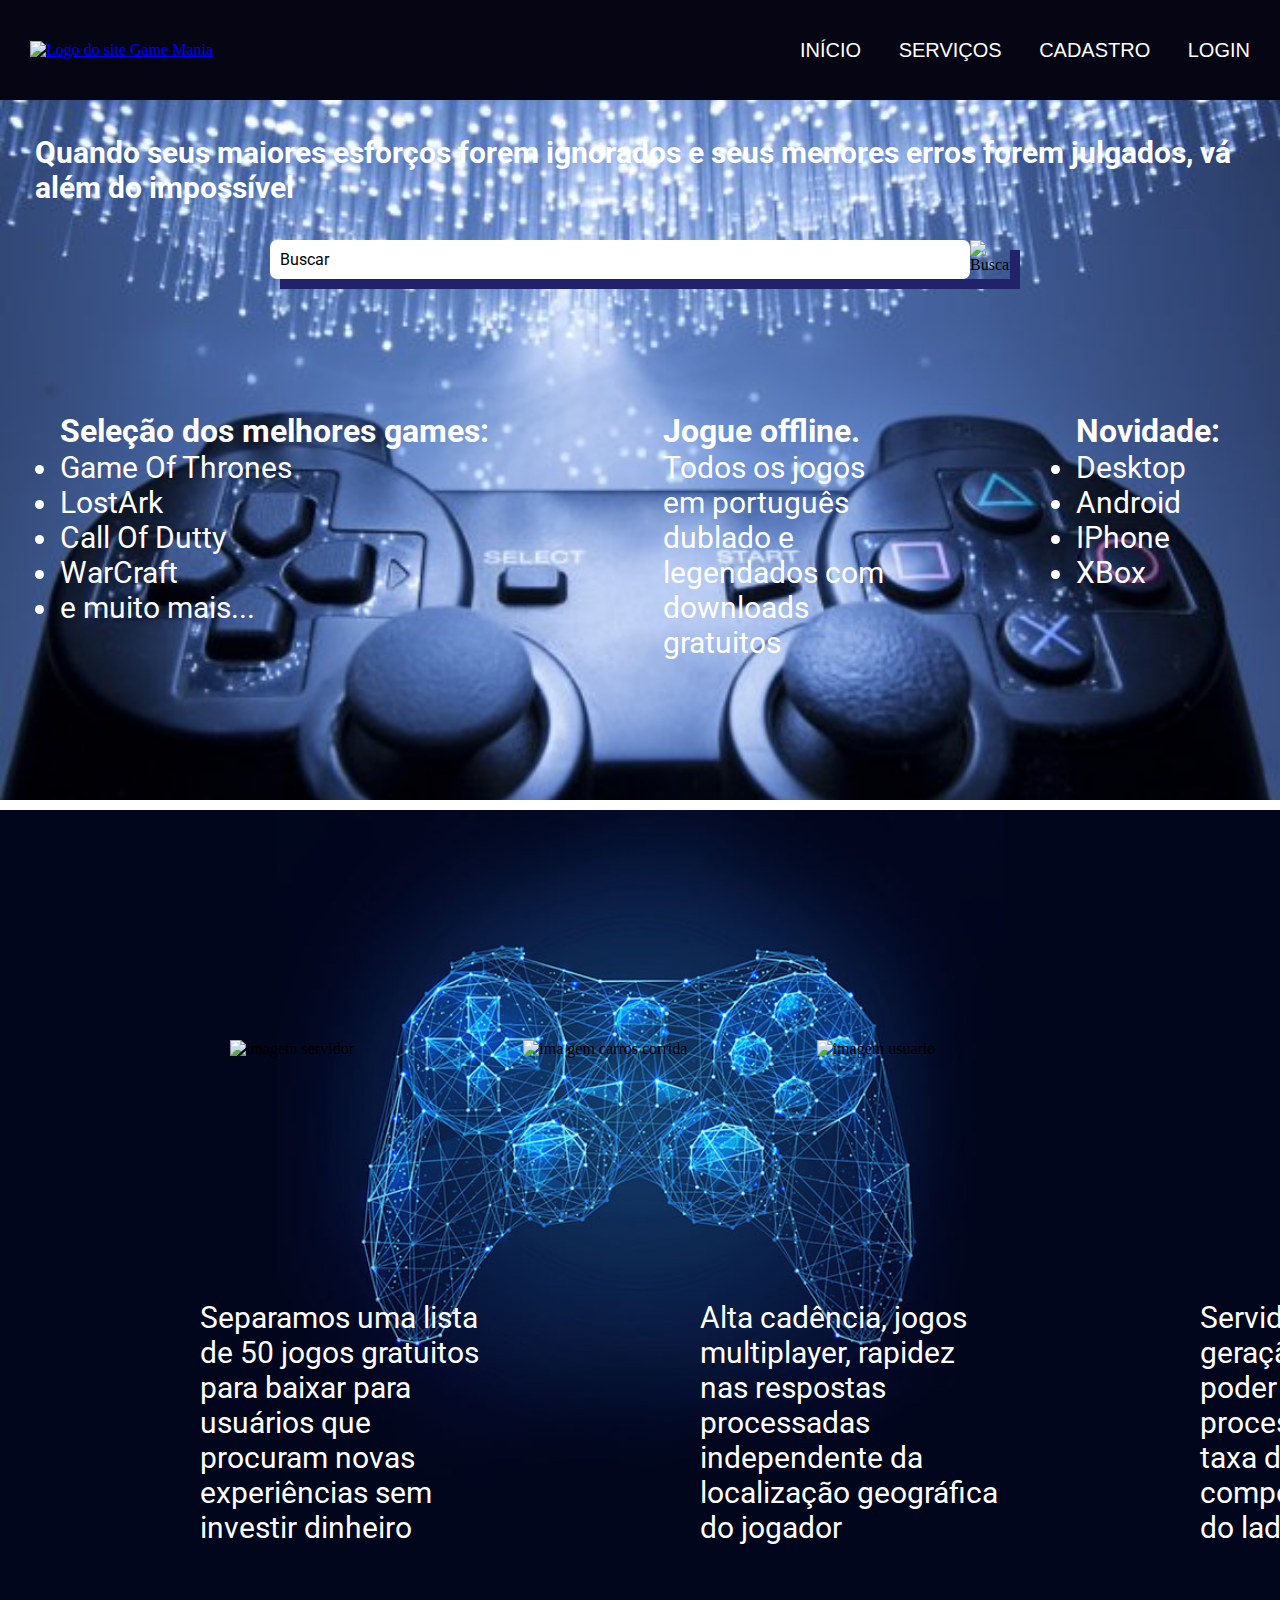
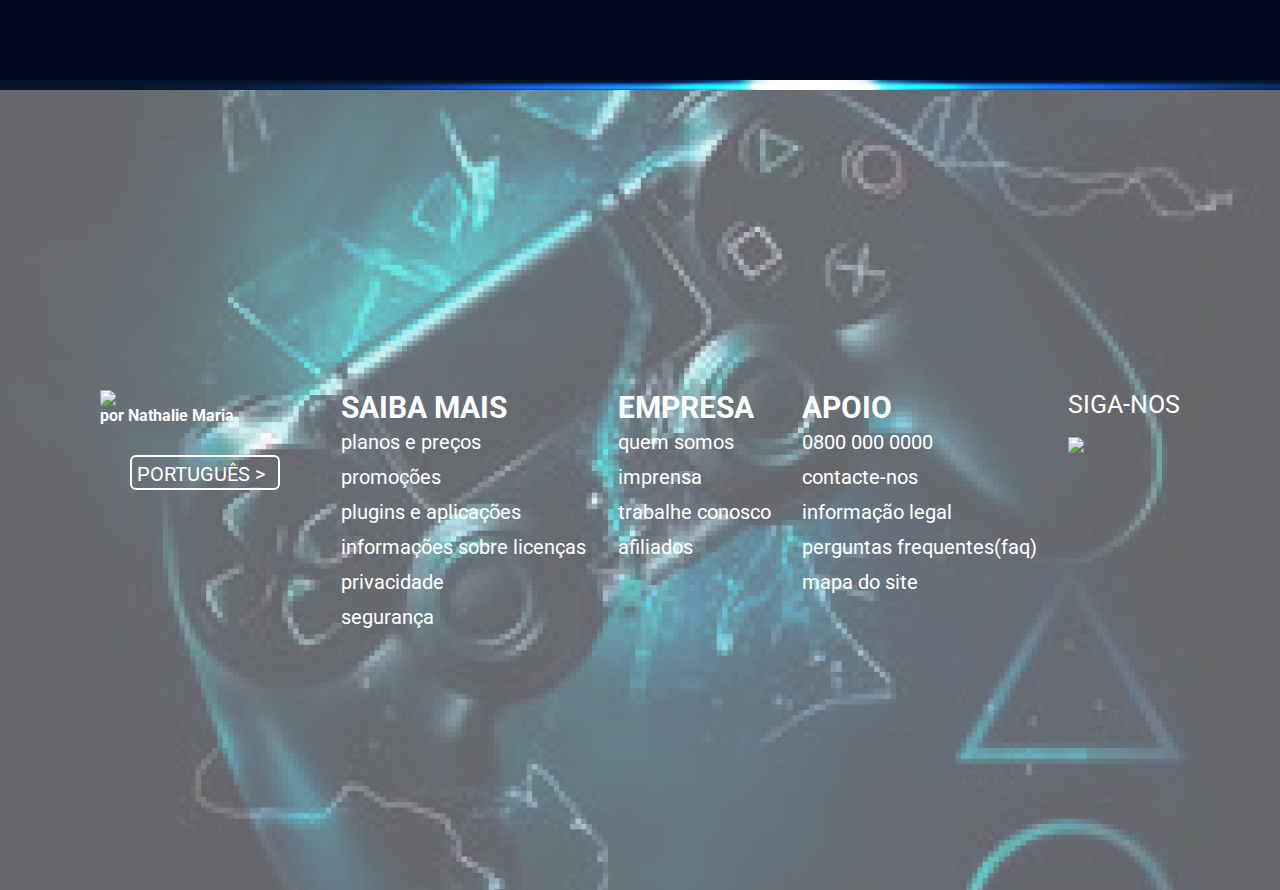
==== index.html @ aa633398 "commit 1" ====
﻿<!DOCTYPE html>

<html lang="pt-br">
<head>
    <meta charset="utf-8" />
    <title>Início - GameMania</title>
    <link rel="stylesheet" href="style.css">
</head>
<body style="background-color:white;" >
    <header> 
        <div class="container-grid cabecalho">
           <a href="index.html"><img class="logo" src="c:\senai\imagens\gameManiaLogo.png" alt="Logo do site Game Mania" ></a>  <!--torna o logo em um link-->
            <nav class="menu">
                <a href="#" target="_blank">Início</a>
                <a href="#" target="_blank">Serviços</a>
                <a href="#" target="_blank">Cadastro</a>
                <a href="#" target="_blank">Login</a>
            </nav>
        </div> 
        <!--<ul> colocar marcador no link
                <li><a href="#">Link</a></li>
            </ul> -->       
    </header>

    <main>
        <section class="banner">
            <div class="banner-slogan">
                <h3>Quando seus maiores esforços forem ignorados e seus menores erros forem julgados, vá além do impossível</h3>
                <div class="banner-pesquisa">
                    <p>Buscar</p>
                    <img src="c:\senai\icones\pesquisa.png"id="btnBusca" alt="Buscar"/>
                </div>                 
            </div>
            
            <div class="container-grid posicao-banner">
                <div class="conteudo-banner">  
                    <div class="banner-card1">
                        <h1>Seleção dos melhores games:</h1>
                        <ul>
                            <li>Game Of Thrones</li>
                            <li>LostArk</li>
                            <li>Call Of Dutty</li>
                            <li>WarCraft</li>
                            <li>e muito mais...</li>
                        </ul>
                    </div>
                    <div class="banner-card2">
                        <h1>Jogue offline.</h1>
                        <p>Todos os jogos em português dublado e legendados com downloads gratuitos</p>
                    </div>
                    <div class="banner-card3">
                        <h1>Novidade:</h1>
                        <ul>
                            <li>Desktop</li>
                            <li>Android</li>
                            <li>IPhone</li>
                            <li>XBox</li>
                        </ul>
                    </div>                    
                </div>
            </div>
        </section>

        <section class="divisoria1">            
        </section>

        <section class="conteudo">
            <div class="conteudo-imagens">
                <img src="c:\senai\imagens\usuario.png" alt="imagem servidor">
                <img src="c:\senai\imagens\carros.png" alt="ima gem carros corrida">
                <img src="c:\senai\imagens\servidor.png" alt="imagem usuario">
            </div>
            <div class="texto">
                <p class="texto1">Separamos uma lista de 50 jogos gratuitos para baixar para usuários que procuram novas experiências sem investir dinheiro</p>
              
                <p class="texto2">Alta cadência, jogos multiplayer, rapidez nas respostas processadas independente da localização geográfica do jogador</p>
                
                <p class="texto3">Servidores de última geração, com mais poder de processamento, alta taxa de transferência compensando o LAG do lado cliente</p>
            </div>
        </section>
        <section class="divisoria2">
        </section>
    </main>

    <footer>
        <section class="rodape">
            <div class="slogan-rodape">
                <img src="c:\senai\imagens\gameManiaLogo.png">
                <h3>por Nathalie Maria</h3>  
                <div class="botao-rodape">
                    <p>português ></p>   
                </div>
            </div>                     
            <div class="saibamais-rodape">
                <h2>saiba mais</h2>
                <p>planos e preços</p>
                <p>promoções</p>
                <p>plugins e aplicações</p>
                <p>informações sobre licenças</p>
                <p>privacidade</p>
                <p>segurança</p>
            </div>
            <div class="empresa-rodape"> 
                <h2>empresa</h2>
                <p>quem somos</p>
                <p>imprensa</p>
                <p>trabalhe conosco</p>
                <p>afiliados</p>
            </div>
            <div class="apoio-rodape">
                <h2>apoio</h2>
                <p>0800 000 0000</p>
                <p>contacte-nos</p>
                <p>informação legal</p>
                <p>perguntas frequentes(faq)</p>
                <p>mapa do site</p>
            </div>
            <div class="sociais-rodape">
                <p>siga-nos</p>
                <img src="c:\senai\imagens\playStore1.png">
            </div>
        </section>
    </footer>
</body>
</html>
---- style.css ----
@import url('https://fonts.googleapis.com/css2?family=Roboto:ital,wght@0,400;0,700;1,400&display=swap');

/*CSS Reset - estilo geral da folha*/
*{ /* o asterisco é o seletor universal*/
    margin: 0; /*valores zerados */
    padding: 0;
    box-sizing: border-box;
}

ul{
    list-style: disc;
    font-family: roboto;
    font-size: 30px;
}

header{
    background-color:#060514;
    height:100px;
}

.container-grid{
    width: 1220px;
    margin: auto;
}

.logo{
    width: 340px;
}

.cabecalho{
    display: flex;
    justify-content:   space-between;
    align-items: center;
    height: 100%;
}

.menu{
    width: 450px;
    display: flex;
    justify-content: space-between;
}

.menu a{
    color: white;
    text-decoration: none; /* tira sublinhado */
    font-size: 20px;
    text-transform: uppercase;
    font-family: 'Segoe UI', Tahoma, Geneva, Verdana, sans-serif;
}

.banner {
    height: 700px;
    background-image: url(../imagens/controleJogos.jpg);
    background-repeat: no-repeat;
    background-position: center;
    background-size: cover;
    color: white;
}

.posicao-banner{
    height: 30%;
    display: flex;
    justify-content: flex-end;
    align-items: center;
}

/*.conteudo-banner a{
    color: white;
     border-radius: 5px:  arredonda canto do botão
} determina a cor da fonte de um link*/

.conteudo-banner{
    /*color: white;determinar cor da fonte  para todo esse container*/
    display: flex; /*arruma a tela*/
    flex-direction: row; /*arruma a tela */
    width: 1300px;
    align-items: baseline;
    height: 5px;
    justify-content: space-between;
} 

.banner-slogan{
    display: flex;
    flex-direction: column;
    align-items: center;
}

.banner-slogan h3{
    display: flex;
    flex-direction: column;
    font-family: "roboto";
    font-weight: bold;
    font-size: 30px;
    align-items: center;
    padding: 35px;
}

.banner-slogan p{
    padding: 10px;
    background-color: white;
    width: 700px;
    border-radius: 7px;
    font-family: "roboto";
}

.banner-pesquisa{
    display: flex;
    flex-direction: row;
    /*padding: 15px;*/
    box-shadow: 10px 10px rgb(34, 34, 107);
    color: black;
}

.banner-pesquisa img{
    width: 40px;
}

.banner-card1{
    padding: 30px;
    font-family: roboto;
}

.banner-card2{
    padding: 30px;
    font-family: roboto;
    width: 300px;
}

.banner-card2 p{
    font-size: 30px;
}

.banner-card3{
    padding: 30px;
    font-family: roboto;
}

.divisoria1{
    background-image: url(c:/senai/imagens/divisoria.png);
    width: 1685px;
    height: 10px;
    background-position: center;
    background-repeat: no-repeat;
    background-size: cover;
}

.conteudo{
    padding: 200px;
    height: 870px;
    background-image: url(../imagens/joystick.jpg);
    background-position: center;
    background-repeat: no-repeat;
    background-size: cover;
}
.conteudo-imagens{
    display: flex;
    flex-direction: row;
    justify-content: center;
    align-items: baseline;
}

.conteudo-imagens img{
    width: 480px;
    padding:  30px;
}

.texto{
    display: flex;
    flex-direction: row;
    justify-content: space-between;
    align-items: baseline;
    font-family: roboto;
    font-size: 30px;
    color: white;
    width: 1300px; 
    position: absolute;
    top: 1300px;
    left: 200px;
    text-align: left;
}

.texto1{
    width: 300px;
}

.texto2{
    width: 300px;
}

.texto3{
    width: 300px;
}

.divisoria2{
    background-image: url(../imagens/divisoria.png);
    width: 1685px;
    height: 10px;
    background-position: center;
    background-repeat: no-repeat;
    background-size: cover;
}

.rodape{
    background-image: url(../imagens/banner.png);
    height: 800px;
    background-position: center;
    background-repeat: no-repeat;
    background-size: cover;

    display: flex;
    flex-direction: row;
    justify-content: space-between;

    font-family: roboto; 
    font-size: 20px;
    color: white;
 
    padding-top: 300px;    
    padding-left: 100px;
    padding-right: 100px;
}

.rodape h2{
    text-transform: uppercase;    
}

.botao-rodape{
    padding: 30px;
}

.slogan-rodape img{
    display: flex;
    flex-direction: column;
    align-items: flex-start;
    width: 180px;
}

.slogan-rodape h3{
    font-family: roboto;
    font-size: 16px;
    border-bottom: 30px;
}

.botao-rodape p{
    text-transform: uppercase;
    font-family: roboto;
    background-color: transparent;
    border-width: 2px;
    border-style: solid;
    border-color: white;
    border-radius: 6px;
    width: 150px;
    height: 35px;
    padding: 5px;
}

.saibamais-rodape{
    line-height: 35px;
}

.empresa-rodape{
    line-height: 35px;
}

.apoio-rodape{
    line-height: 35px;
}

.sociais-rodape p{
    text-transform: uppercase;
    font-family: roboto;
    font-size: 25px;
    padding-bottom: 15px;
}
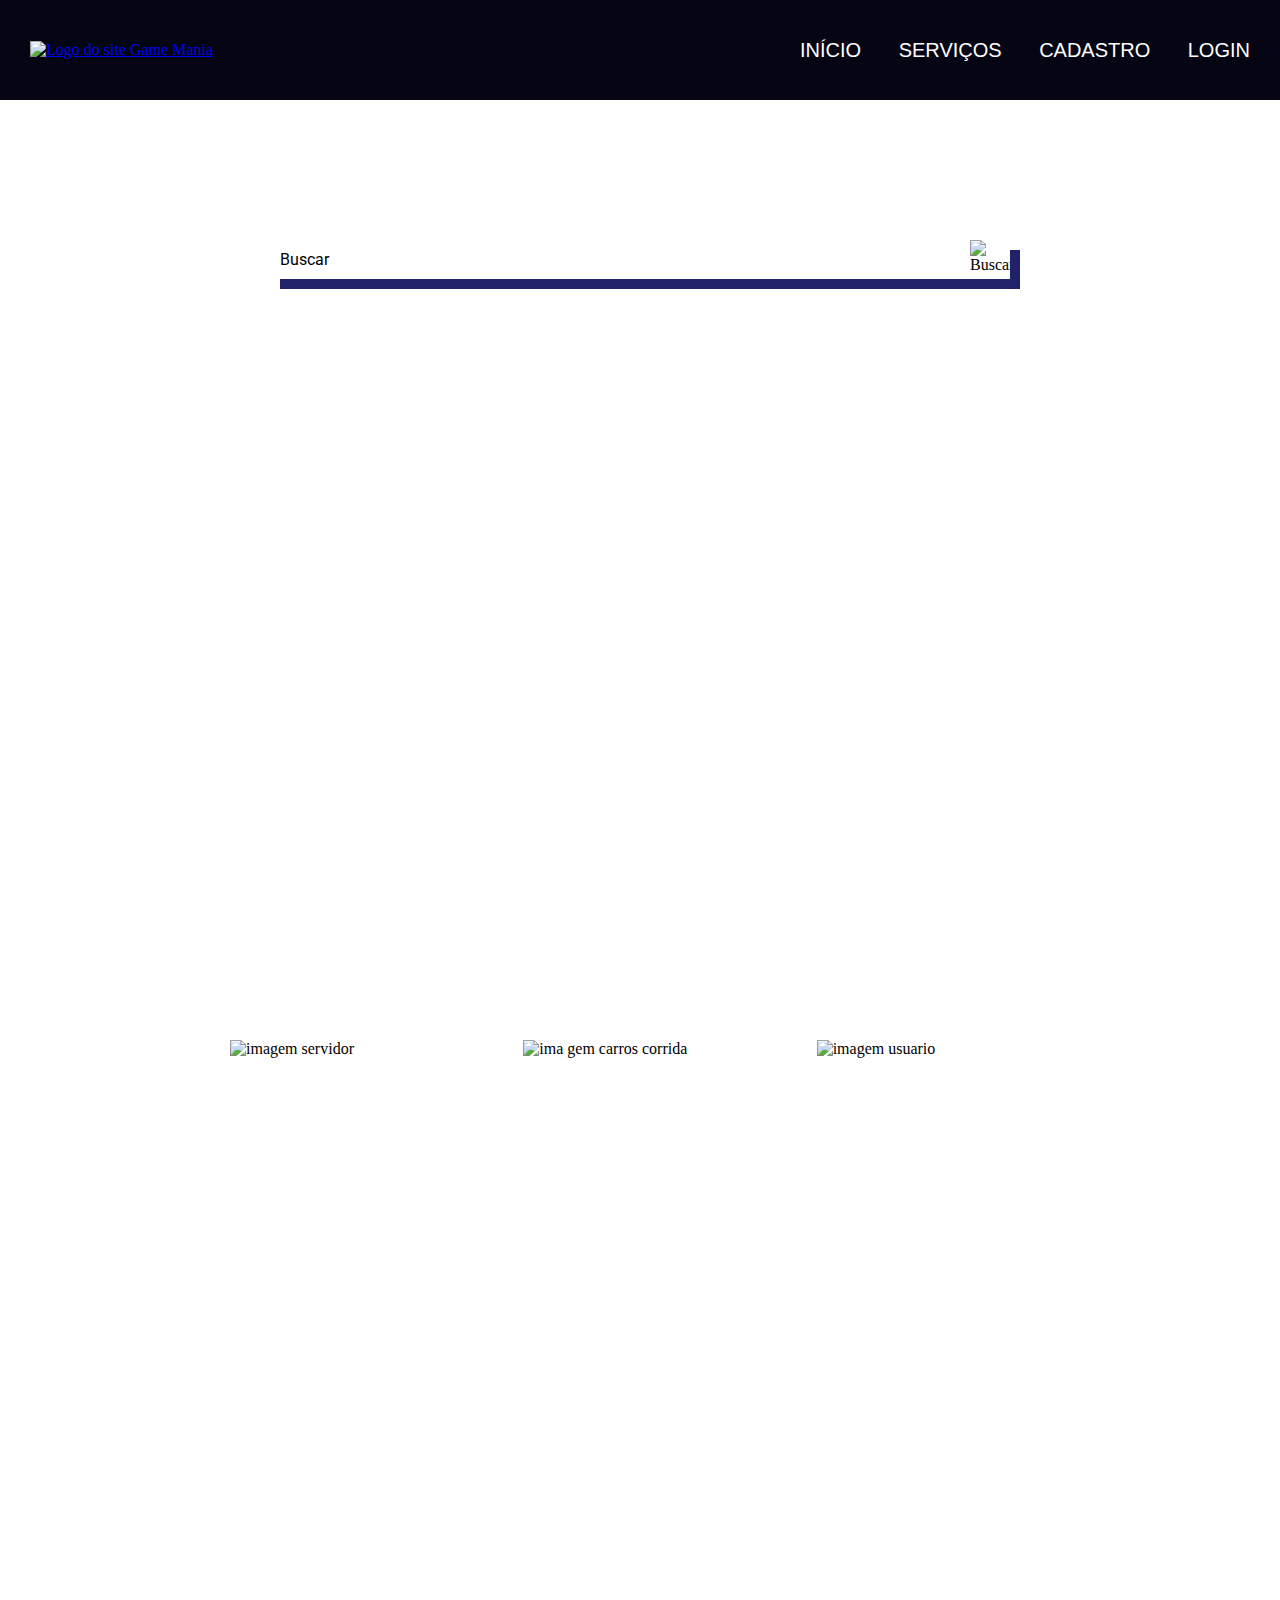
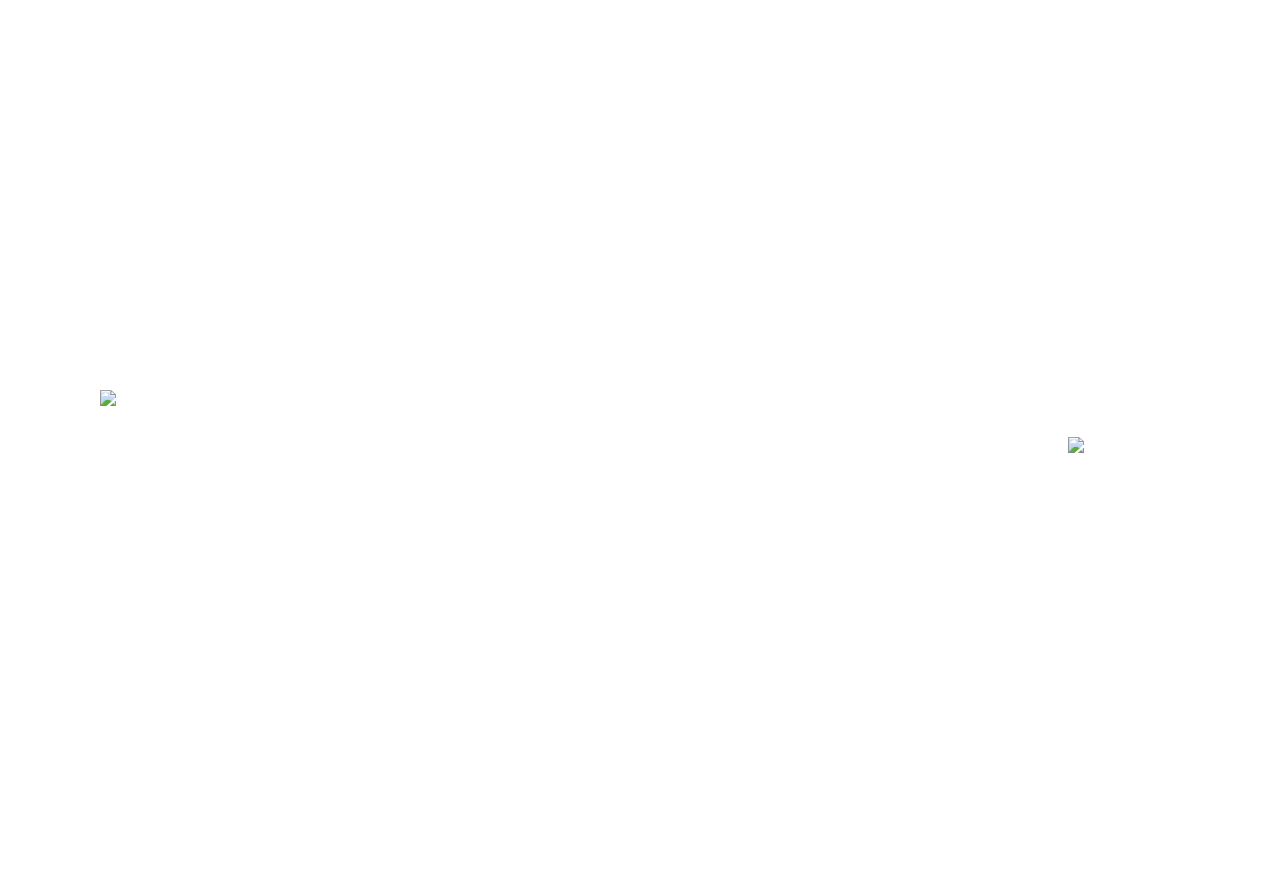
==== commit e1f942bd: "commit 2 - pasta senai/codificar" ====
--- a/index.html
+++ b/index.html
@@ -9,7 +9,7 @@
 <body style="background-color:white;" >
     <header> 
         <div class="container-grid cabecalho">
-           <a href="index.html"><img class="logo" src="c:\senai\imagens\gameManiaLogo.png" alt="Logo do site Game Mania" ></a>  <!--torna o logo em um link-->
+           <a href="index.html"><img class="logo" src="c:\senai\codificar\imagens\gameManiaLogo.png" alt="Logo do site Game Mania" ></a>  <!--torna o logo em um link-->
             <nav class="menu">
                 <a href="#" target="_blank">Início</a>
                 <a href="#" target="_blank">Serviços</a>
@@ -28,7 +28,7 @@
                 <h3>Quando seus maiores esforços forem ignorados e seus menores erros forem julgados, vá além do impossível</h3>
                 <div class="banner-pesquisa">
                     <p>Buscar</p>
-                    <img src="c:\senai\icones\pesquisa.png"id="btnBusca" alt="Buscar"/>
+                    <img src="c:\senai\codificar\icones\pesquisa.png"id="btnBusca" alt="Buscar"/>
                 </div>                 
             </div>
             
@@ -66,9 +66,9 @@
 
         <section class="conteudo">
             <div class="conteudo-imagens">
-                <img src="c:\senai\imagens\usuario.png" alt="imagem servidor">
-                <img src="c:\senai\imagens\carros.png" alt="ima gem carros corrida">
-                <img src="c:\senai\imagens\servidor.png" alt="imagem usuario">
+                <img src="c:\senai\codificar\imagens\usuario.png" alt="imagem servidor">
+                <img src="c:\senai\codificar\imagens\carros.png" alt="ima gem carros corrida">
+                <img src="c:\senai\codificar\imagens\servidor.png" alt="imagem usuario">
             </div>
             <div class="texto">
                 <p class="texto1">Separamos uma lista de 50 jogos gratuitos para baixar para usuários que procuram novas experiências sem investir dinheiro</p>
@@ -85,7 +85,7 @@
     <footer>
         <section class="rodape">
             <div class="slogan-rodape">
-                <img src="c:\senai\imagens\gameManiaLogo.png">
+                <img src="c:\senai\codificar\imagens\gameManiaLogo.png">
                 <h3>por Nathalie Maria</h3>  
                 <div class="botao-rodape">
                     <p>português ></p>   
@@ -117,7 +117,7 @@
             </div>
             <div class="sociais-rodape">
                 <p>siga-nos</p>
-                <img src="c:\senai\imagens\playStore1.png">
+                <img src="c:\senai\codificar\imagens\playStore1.png">
             </div>
         </section>
     </footer>
--- a/style.css
+++ b/style.css
@@ -50,7 +50,7 @@
 
 .banner {
     height: 700px;
-    background-image: url(../imagens/controleJogos.jpg);
+    background-image: url(c:/senai/codificar/imagens/controleJogos.jpg);
     background-repeat: no-repeat;
     background-position: center;
     background-size: cover;
@@ -136,7 +136,7 @@
 }
 
 .divisoria1{
-    background-image: url(c:/senai/imagens/divisoria.png);
+    background-image: url(c:/senai/codificar/imagens/divisoria.png);
     width: 1685px;
     height: 10px;
     background-position: center;
@@ -147,7 +147,7 @@
 .conteudo{
     padding: 200px;
     height: 870px;
-    background-image: url(../imagens/joystick.jpg);
+    background-image: url(c:/senai/codificar/imagens/joystick.jpg);
     background-position: center;
     background-repeat: no-repeat;
     background-size: cover;
@@ -192,7 +192,7 @@
 }
 
 .divisoria2{
-    background-image: url(../imagens/divisoria.png);
+    background-image: url(c:/senai/codificar/imagens/divisoria.png);
     width: 1685px;
     height: 10px;
     background-position: center;
@@ -201,7 +201,7 @@
 }
 
 .rodape{
-    background-image: url(../imagens/banner.png);
+    background-image: url(c:/senai/codificar/imagens/banner.png);
     height: 800px;
     background-position: center;
     background-repeat: no-repeat;
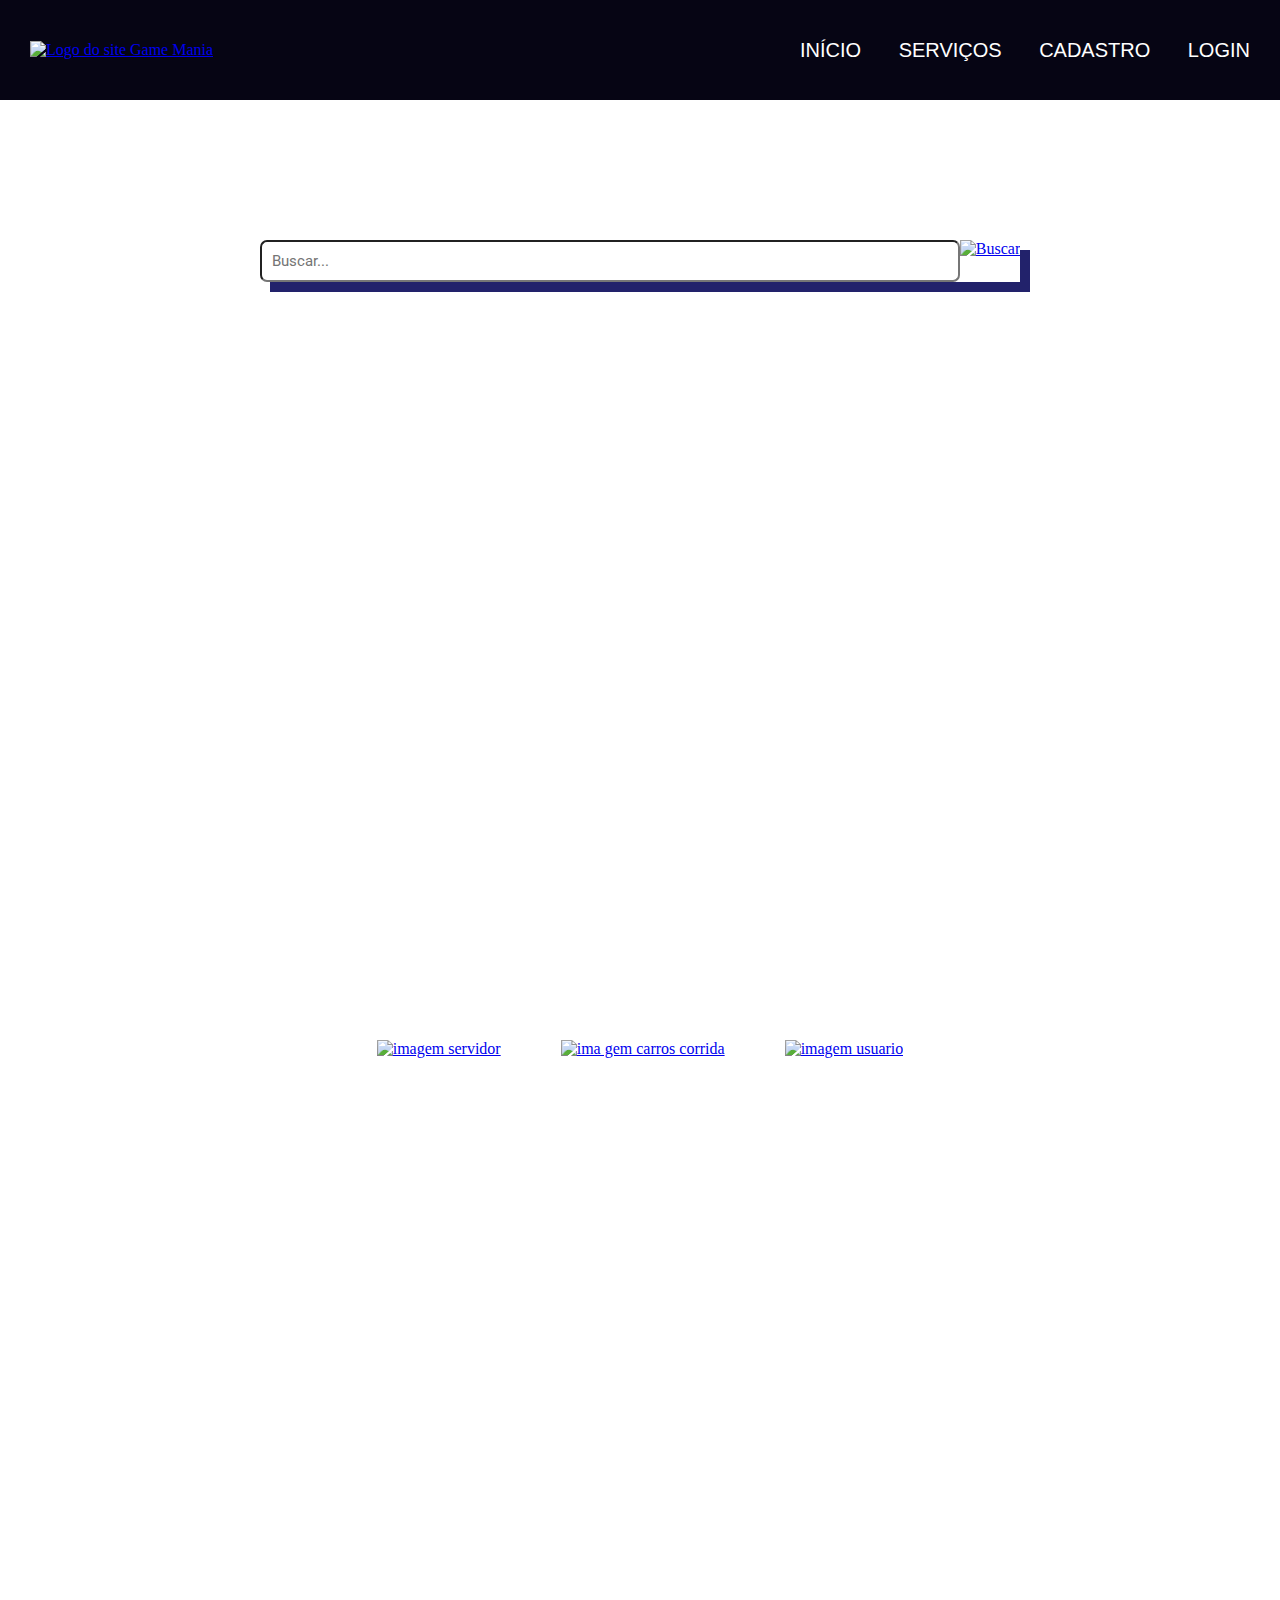
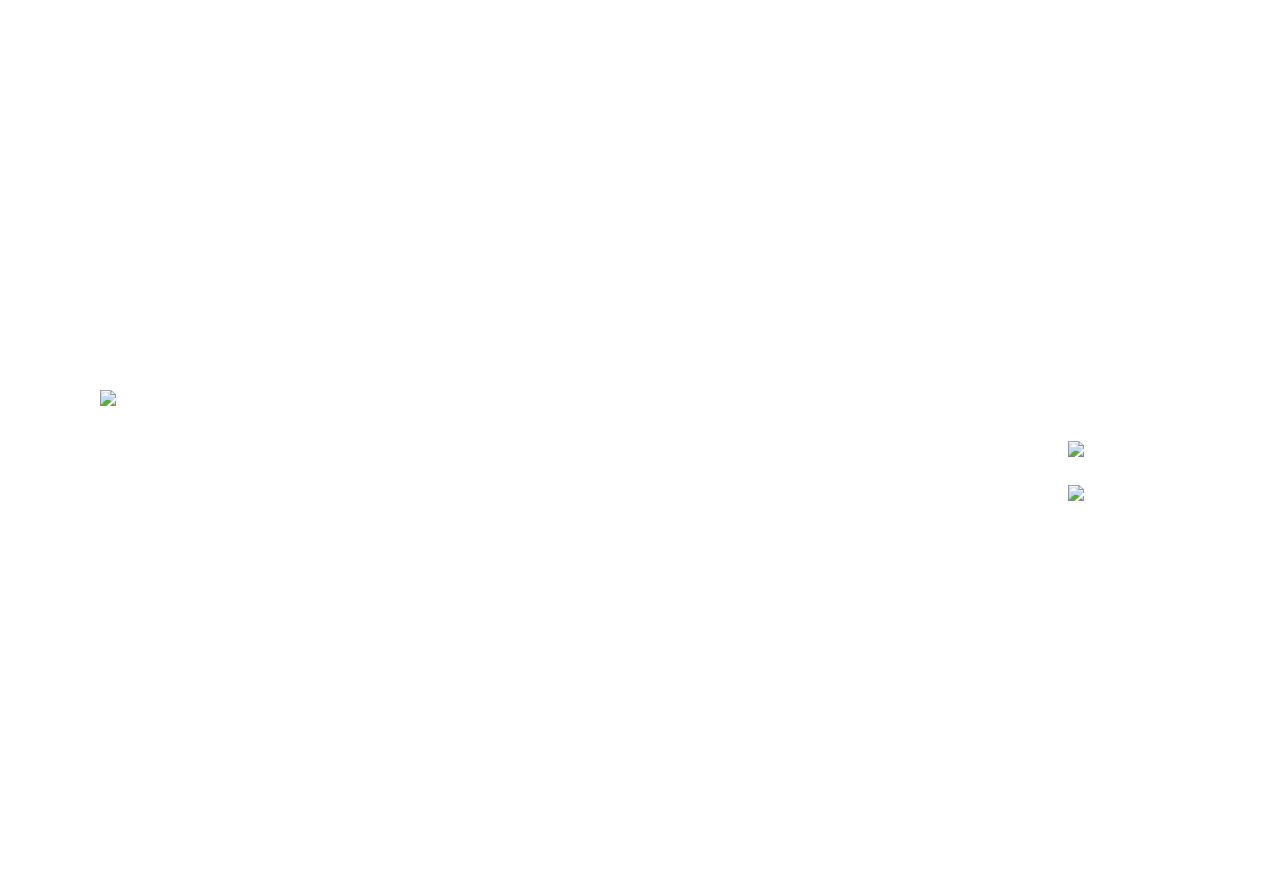
==== commit 1e83b0ab: "commit html-css" ====
--- a/index.html
+++ b/index.html
@@ -10,7 +10,7 @@
     <header> 
         <div class="container-grid cabecalho">
            <a href="index.html"><img class="logo" src="c:\senai\codificar\imagens\gameManiaLogo.png" alt="Logo do site Game Mania" ></a>  <!--torna o logo em um link-->
-            <nav class="menu">
+            <nav class="menu"><!-- target _blank  abre uma aba-->
                 <a href="#" target="_blank">Início</a>
                 <a href="#" target="_blank">Serviços</a>
                 <a href="#" target="_blank">Cadastro</a>
@@ -27,8 +27,9 @@
             <div class="banner-slogan">
                 <h3>Quando seus maiores esforços forem ignorados e seus menores erros forem julgados, vá além do impossível</h3>
                 <div class="banner-pesquisa">
-                    <p>Buscar</p>
-                    <img src="c:\senai\codificar\icones\pesquisa.png"id="btnBusca" alt="Buscar"/>
+                    <!--<p>Buscar</p>-->
+                    <input type="text" id="cxPesquisa" placeholder="Buscar..."/>
+                    <a href="#"><img src="c:\senai\codificar\icones\pesquisa.png"id="btnBusca" alt="Buscar"/></a>
                 </div>                 
             </div>
             
@@ -66,9 +67,9 @@
 
         <section class="conteudo">
             <div class="conteudo-imagens">
-                <img src="c:\senai\codificar\imagens\usuario.png" alt="imagem servidor">
-                <img src="c:\senai\codificar\imagens\carros.png" alt="ima gem carros corrida">
-                <img src="c:\senai\codificar\imagens\servidor.png" alt="imagem usuario">
+                <a href="#"><img src="c:\senai\codificar\imagens\usuario.png" alt="imagem servidor"></a>
+                <a href="#"><img src="c:\senai\codificar\imagens\carros.png" alt="ima gem carros corrida"></a>
+                <a href="#"><img src="c:\senai\codificar\imagens\servidor.png" alt="imagem usuario"></a>
             </div>
             <div class="texto">
                 <p class="texto1">Separamos uma lista de 50 jogos gratuitos para baixar para usuários que procuram novas experiências sem investir dinheiro</p>
@@ -88,36 +89,37 @@
                 <img src="c:\senai\codificar\imagens\gameManiaLogo.png">
                 <h3>por Nathalie Maria</h3>  
                 <div class="botao-rodape">
-                    <p>português ></p>   
+                    <a href="#">português ></a>   
                 </div>
             </div>                     
             <div class="saibamais-rodape">
                 <h2>saiba mais</h2>
-                <p>planos e preços</p>
-                <p>promoções</p>
-                <p>plugins e aplicações</p>
-                <p>informações sobre licenças</p>
-                <p>privacidade</p>
-                <p>segurança</p>
+                <p><a href="#">planos e preços</a></p>
+                <p><a href="#">promoções</a></p>
+                <p><a href="#">plugins e aplicações</a></p>
+                <p><a href="#">informações sobre licenças</a></p>
+                <p><a href="#">privacidade</a></p>
+                <p><a href="#">segurança</a></p>
             </div>
             <div class="empresa-rodape"> 
                 <h2>empresa</h2>
-                <p>quem somos</p>
-                <p>imprensa</p>
-                <p>trabalhe conosco</p>
-                <p>afiliados</p>
+                <p><a href="#">quem somos</a></p>
+                <p><a href="#">imprensa</a></p>
+                <p><a href="#">trabalhe conosco</a></p>
+                <p><a href="#">afiliados</a></p>
             </div>
             <div class="apoio-rodape">
                 <h2>apoio</h2>
-                <p>0800 000 0000</p>
-                <p>contacte-nos</p>
-                <p>informação legal</p>
-                <p>perguntas frequentes(faq)</p>
-                <p>mapa do site</p>
+                <p><a href="#">0800 000 0000</a></p>
+                <p><a href="#">contacte-nos</a></p>
+                <p><a href="#">informação legal</a></p>
+                <p><a href="#">perguntas frequentes(faq)</a></p>
+                <p><a href="#">mapa do site</a></p>
             </div>
             <div class="sociais-rodape">
                 <p>siga-nos</p>
-                <img src="c:\senai\codificar\imagens\playStore1.png">
+                <p><a href="#"><img src="c:\senai\codificar\imagens\googlePlayStore.png"></a></p>
+                <p><a href="#"><img src="c:\senai\codificar\imagens\appStore.png"></a></p>
             </div>
         </section>
     </footer>
--- a/style.css
+++ b/style.css
@@ -95,12 +95,21 @@
     padding: 35px;
 }
 
-.banner-slogan p{
+.banner-slogan input{
     padding: 10px;
     background-color: white;
     width: 700px;
     border-radius: 7px;
     font-family: "roboto";
+    font-size:15px ;
+}
+
+.banner-slogan a{
+    height: 40px;
+}
+
+.banner-slogan a:hover{
+    transform: scale(1.1);
 }
 
 .banner-pesquisa{
@@ -162,6 +171,10 @@
 .conteudo-imagens img{
     width: 480px;
     padding:  30px;
+} 
+
+.conteudo-imagens a:hover{  /*hover - efeitos quando o mouse passa por cima*/
+    transform: scale(1.1); /*aumenta imagem quando o mouse passa por cima*/
 }
 
 .texto{
@@ -241,7 +254,7 @@
     border-bottom: 30px;
 }
 
-.botao-rodape p{
+.botao-rodape {
     text-transform: uppercase;
     font-family: roboto;
     background-color: transparent;
@@ -249,13 +262,31 @@
     border-style: solid;
     border-color: white;
     border-radius: 6px;
-    width: 150px;
+    width: 180px;
     height: 35px;
     padding: 5px;
 }
 
+.slogan-rodape h3{
+    margin-bottom: 40px;
+}
+
 .saibamais-rodape{
     line-height: 35px;
+}
+
+.rodape a{
+    text-decoration: none;
+    color: white;
+}
+
+.rodape a:hover{
+    text-decoration: underline;
+    color: blue;
+}
+
+.sociais-rodape a:hover img{
+    transform: scale(1.1);
 }
 
 .empresa-rodape{
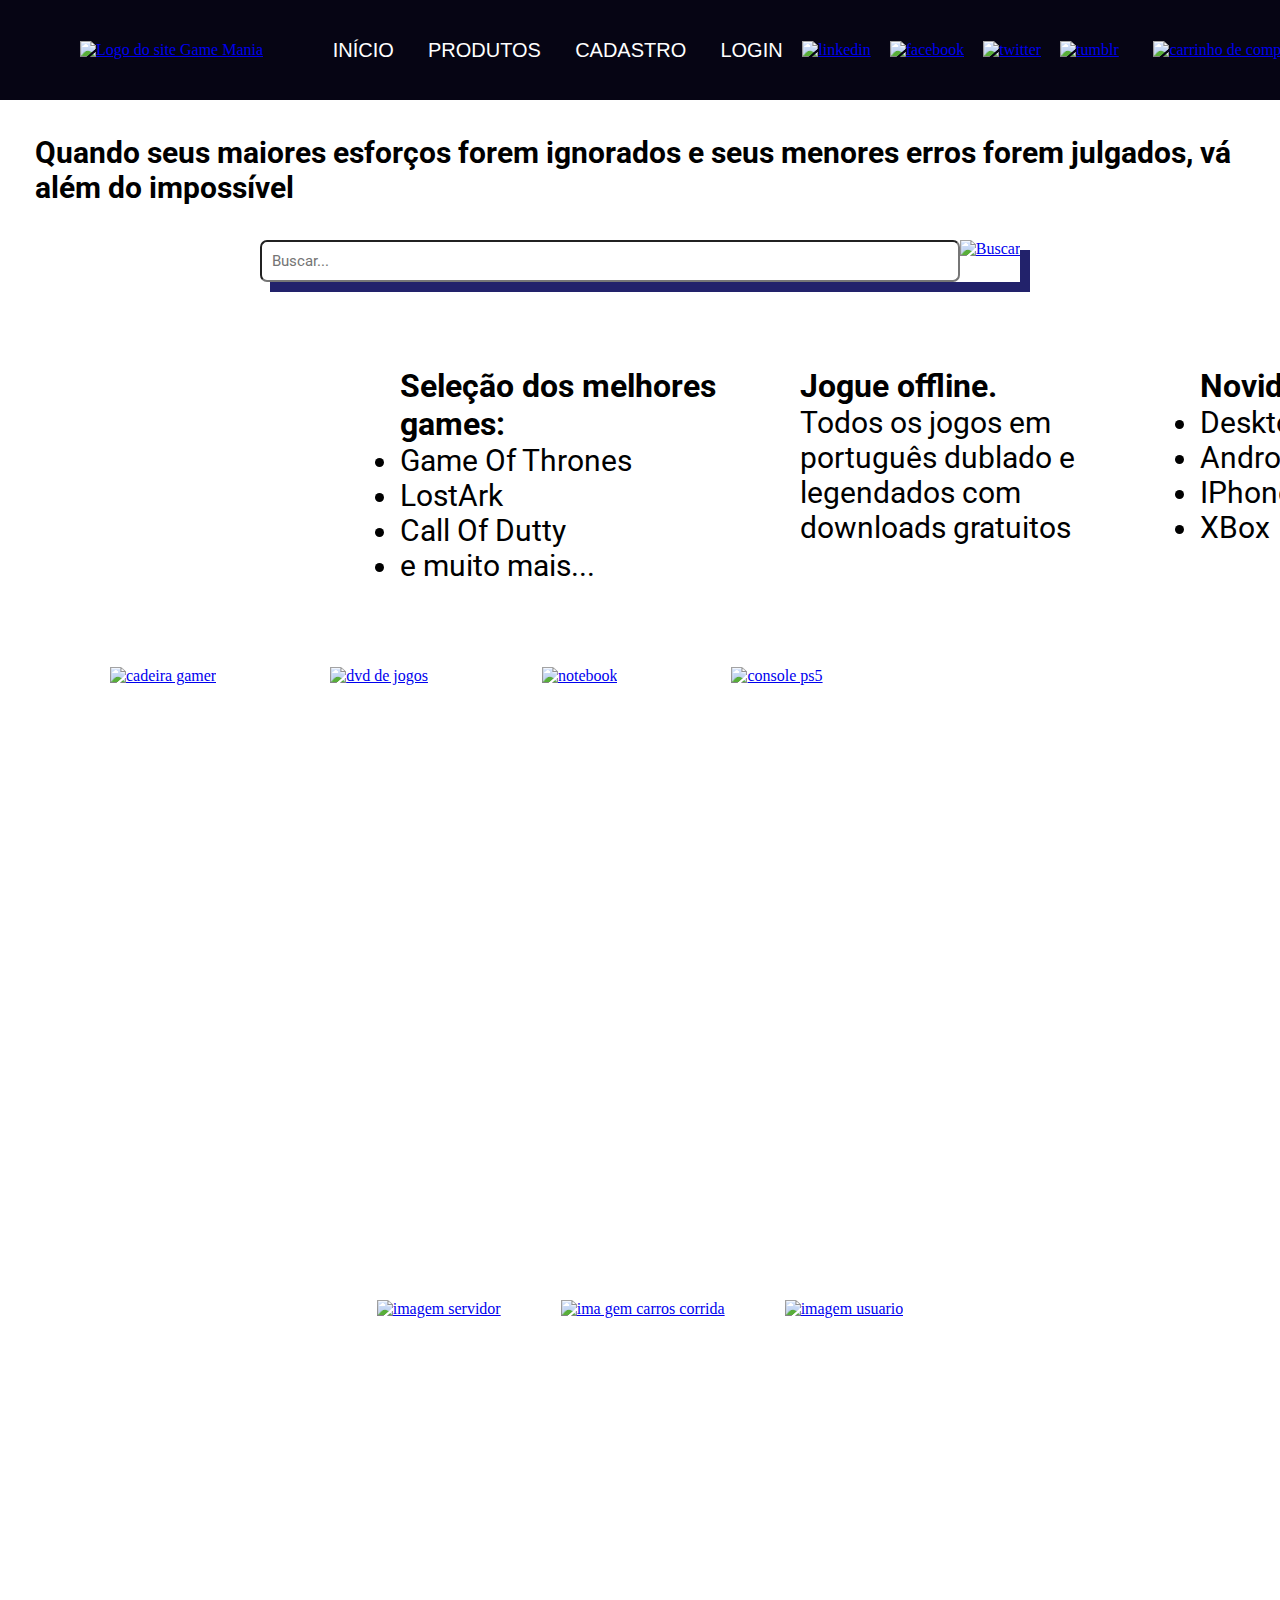
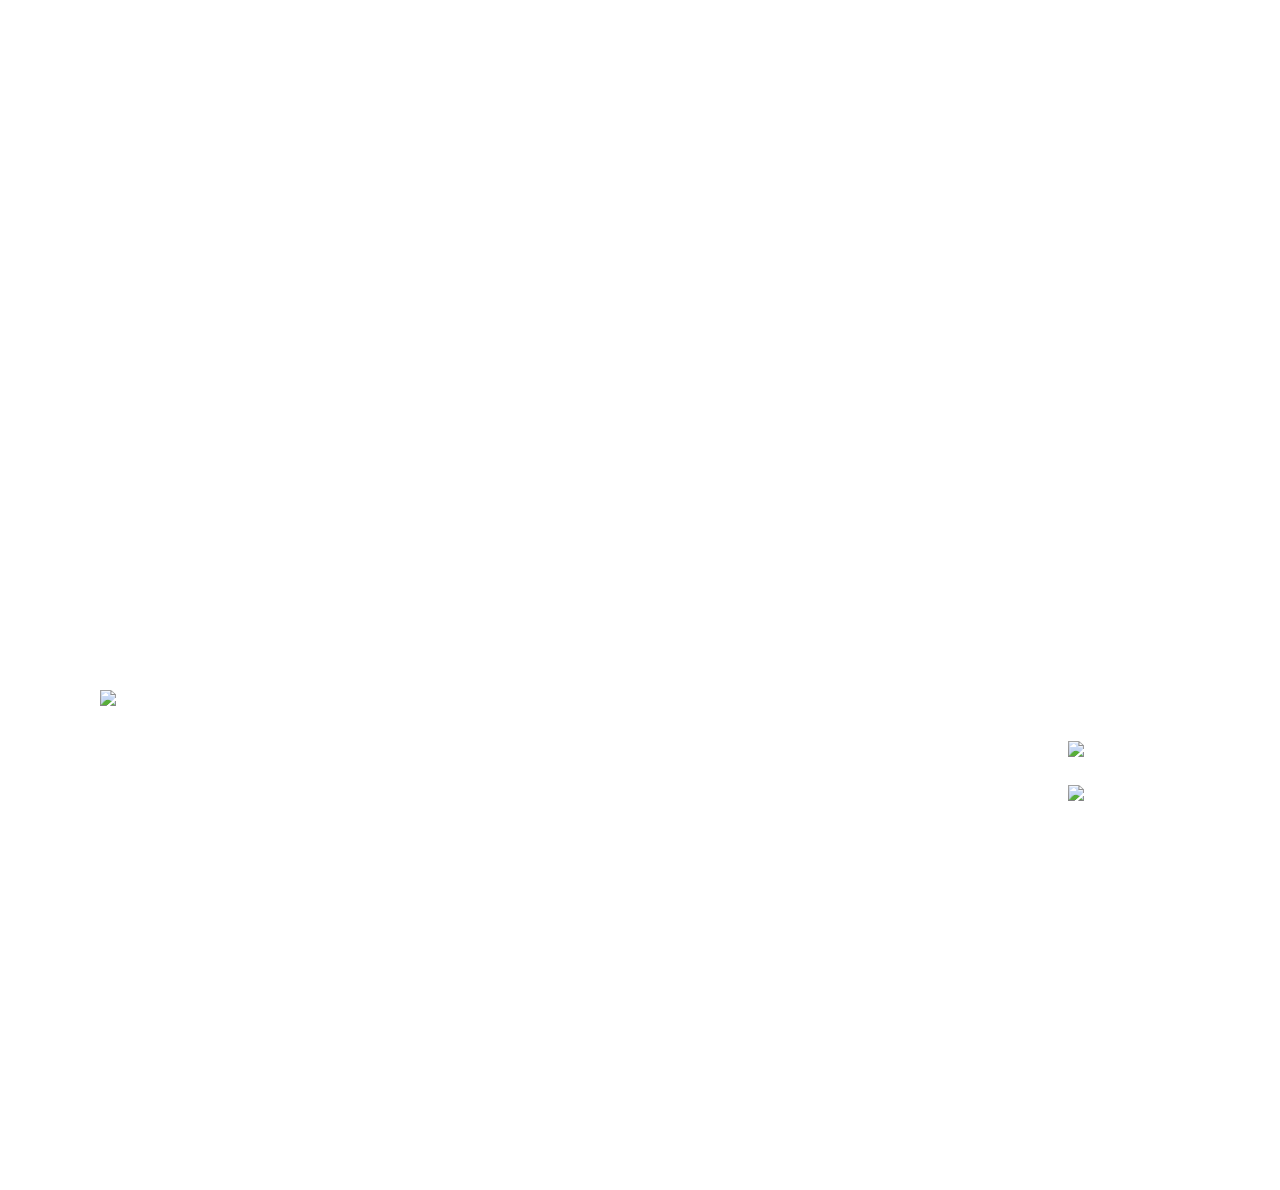
==== commit f6c48fc6: "commit html-css 3" ====
--- a/index.html
+++ b/index.html
@@ -12,9 +12,18 @@
            <a href="index.html"><img class="logo" src="c:\senai\codificar\imagens\gameManiaLogo.png" alt="Logo do site Game Mania" ></a>  <!--torna o logo em um link-->
             <nav class="menu"><!-- target _blank  abre uma aba-->
                 <a href="#" target="_blank">Início</a>
-                <a href="#" target="_blank">Serviços</a>
+                <a href="#" target="_blank">Produtos</a>
                 <a href="#" target="_blank">Cadastro</a>
                 <a href="#" target="_blank">Login</a>
+            </nav>
+            <nav class="redesSociais">
+                <a href="#"><img src="c:\senai\codificar\imagens\linkedin.png" alt="linkedin"></a>
+                <a href="#"><img src="c:\senai\codificar\imagens\facebook.png" alt="facebook"></a>
+                <a href="#"><img src="c:\senai\codificar\imagens\twitter.png" alt="twitter"></a>
+                <a href="#"><img src="c:\senai\codificar\imagens\tumblr.png" alt="tumblr"></a>
+            </nav>   
+            <nav class="carrinho"         >
+                <a href="#"><img src="c:\senai\codificar\imagens\carrinho.png" alt="carrinho de compras"></a>
             </nav>
         </div> 
         <!--<ul> colocar marcador no link
@@ -41,7 +50,6 @@
                             <li>Game Of Thrones</li>
                             <li>LostArk</li>
                             <li>Call Of Dutty</li>
-                            <li>WarCraft</li>
                             <li>e muito mais...</li>
                         </ul>
                     </div>
@@ -59,6 +67,18 @@
                         </ul>
                     </div>                    
                 </div>
+            </div>
+            <div class="catalogo">                
+                <a href="#"><img src="c:\senai\codificar\imagens\cadeira3.png" alt="cadeira gamer"></a>
+                <a href="#"><img src="c:\senai\codificar\imagens\dvdJogos2.png" alt="dvd de jogos"></a>
+                <a href="#"><img src="c:\senai\codificar\imagens\notebook.png" alt="notebook"></a>
+                <a href="#"><img src="c:\senai\codificar\imagens\ps5.png" alt="console ps5"></a>
+            </div>
+            <div class="textoPromocao">
+                <p class="promocao1">promoção</p>
+                <p class="promocao2">promoção</p>
+                <p class="promocao3">promoção</p>
+                <p class="promocao4">promoção</p>
             </div>
         </section>
 
--- a/style.css
+++ b/style.css
@@ -20,10 +20,10 @@
 
 .container-grid{
     width: 1220px;
-    margin: auto;
-}
-
-.logo{
+    margin-left: 80px;
+}
+
+.logo a img{
     width: 340px;
 }
 
@@ -34,10 +34,23 @@
     height: 100%;
 }
 
+.redesSociais a img{
+    width: 50px;
+    height: 50px;
+
+    margin-right: 15px;
+}
+
+.carrinho a img{
+    width: 70px;
+    height: 70px;
+}
+
 .menu{
     width: 450px;
     display: flex;
     justify-content: space-between;
+    margin-left: 50px;
 }
 
 .menu a{
@@ -49,7 +62,7 @@
 }
 
 .banner {
-    height: 700px;
+    height: 1000px;
     background-image: url(c:/senai/codificar/imagens/controleJogos.jpg);
     background-repeat: no-repeat;
     background-position: center;
@@ -60,8 +73,9 @@
 .posicao-banner{
     height: 30%;
     display: flex;
-    justify-content: flex-end;
-    align-items: center;
+    justify-content: space-between;
+    color: black;
+    /*align-items: center; */
 }
 
 /*.conteudo-banner a{
@@ -77,6 +91,8 @@
     align-items: baseline;
     height: 5px;
     justify-content: space-between;
+    margin-left: 290px;
+    margin-top: 55px;
 } 
 
 .banner-slogan{
@@ -93,6 +109,7 @@
     font-size: 30px;
     align-items: center;
     padding: 35px;
+    color: black;
 }
 
 .banner-slogan input{
@@ -108,7 +125,7 @@
     height: 40px;
 }
 
-.banner-slogan a:hover{
+.banner-pesquisa a:hover{
     transform: scale(1.1);
 }
 
@@ -125,6 +142,7 @@
 }
 
 .banner-card1{
+    width: 400px;
     padding: 30px;
     font-family: roboto;
 }
@@ -132,7 +150,7 @@
 .banner-card2{
     padding: 30px;
     font-family: roboto;
-    width: 300px;
+    width: 400px;
 }
 
 .banner-card2 p{
@@ -142,6 +160,39 @@
 .banner-card3{
     padding: 30px;
     font-family: roboto;
+}
+
+.catalogo a img{
+    margin-top: 85px;
+    margin-left: 110px;
+
+    width: 270px;
+    height: 350px;
+} 
+
+.catalogo a:hover{
+    transform: scale(1.1);
+}
+
+.textoPromocao{
+    font-family: roboto;
+    font-size: 40px;
+    color: white;
+    text-transform: uppercase;
+    display: flex;
+}
+
+.promocao1{
+     margin-left: 135px;
+}
+.promocao2{
+    margin-left: 170px;
+}
+.promocao3{
+    margin-left: 160px;
+}
+.promocao4{
+    margin-left: 170px;
 }
 
 .divisoria1{
@@ -154,7 +205,7 @@
 }
 
 .conteudo{
-    padding: 200px;
+    padding: 160px;
     height: 870px;
     background-image: url(c:/senai/codificar/imagens/joystick.jpg);
     background-position: center;
@@ -187,7 +238,7 @@
     color: white;
     width: 1300px; 
     position: absolute;
-    top: 1300px;
+    top: 1650px;
     left: 200px;
     text-align: left;
 }
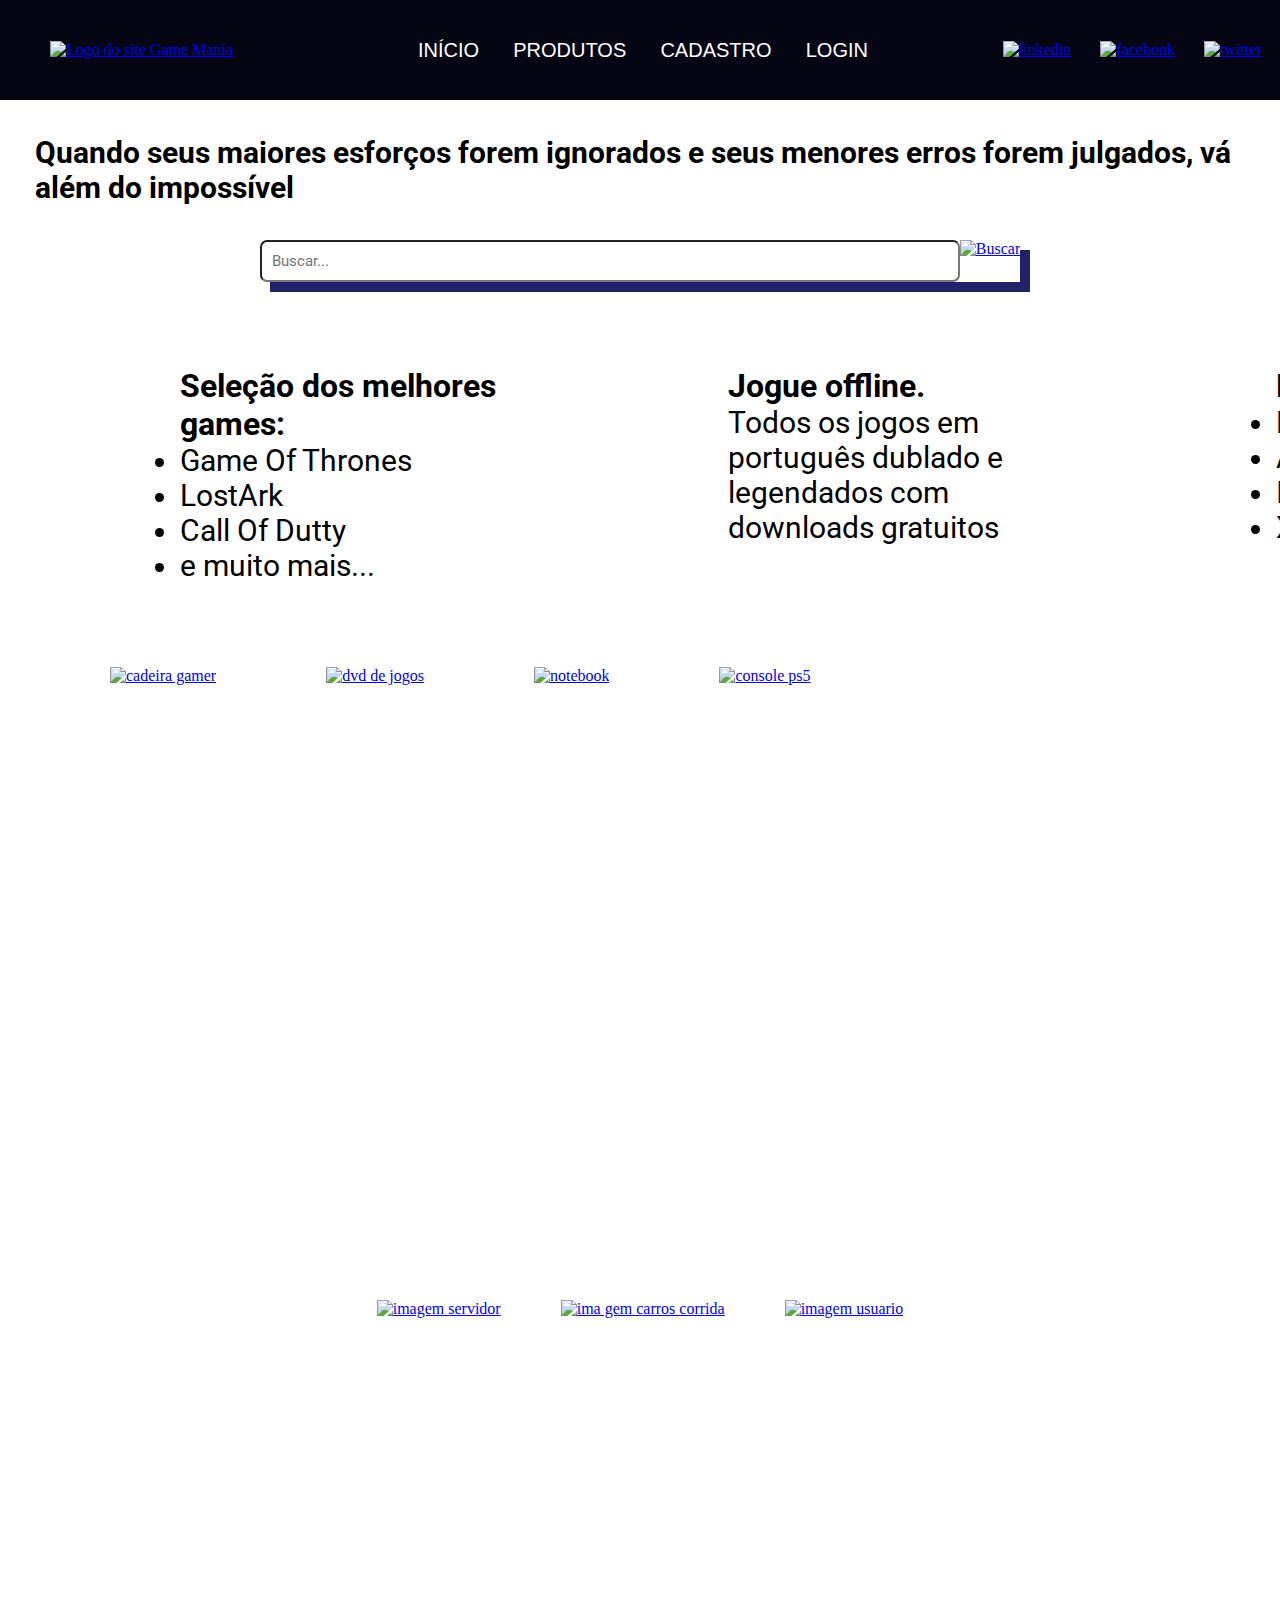
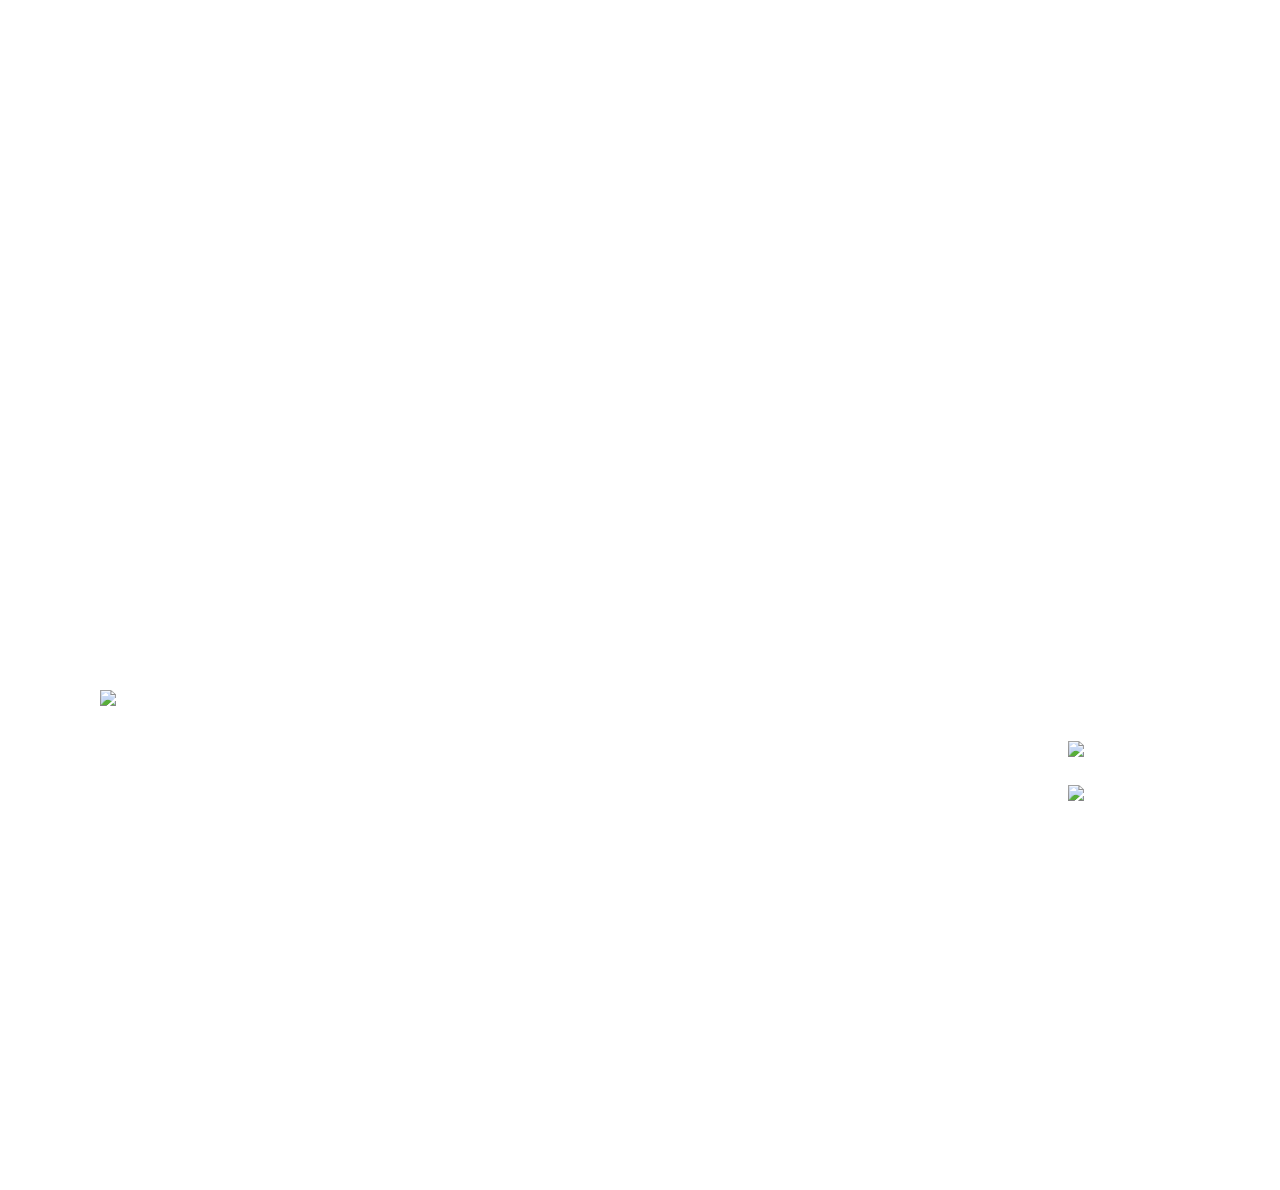
==== commit 500f8250: "correção 1" ====
--- a/index.html
+++ b/index.html
@@ -21,8 +21,8 @@
                 <a href="#"><img src="c:\senai\codificar\imagens\facebook.png" alt="facebook"></a>
                 <a href="#"><img src="c:\senai\codificar\imagens\twitter.png" alt="twitter"></a>
                 <a href="#"><img src="c:\senai\codificar\imagens\tumblr.png" alt="tumblr"></a>
-            </nav>   
-            <nav class="carrinho"         >
+            <!--</nav>   
+            <nav class="carrinho">-->
                 <a href="#"><img src="c:\senai\codificar\imagens\carrinho.png" alt="carrinho de compras"></a>
             </nav>
         </div> 
--- a/style.css
+++ b/style.css
@@ -19,8 +19,9 @@
 }
 
 .container-grid{
-    width: 1220px;
-    margin-left: 80px;
+    width: 1500px;
+    /*margin-left: 30px;*/
+    justify-content: space-between;
 }
 
 .logo a img{
@@ -29,22 +30,23 @@
 
 .cabecalho{
     display: flex;
-    justify-content:   space-between;
+   /* justify-content:   space-between;*/
     align-items: center;
     height: 100%;
+    margin-left: 50px;
 }
 
 .redesSociais a img{
     width: 50px;
     height: 50px;
-
-    margin-right: 15px;
-}
-
-.carrinho a img{
+    justify-content: space-between;
+    margin-right: 25px;
+}
+
+/*.carrinho a img{
     width: 70px;
     height: 70px;
-}
+}*/
 
 .menu{
     width: 450px;
@@ -91,7 +93,7 @@
     align-items: baseline;
     height: 5px;
     justify-content: space-between;
-    margin-left: 290px;
+    margin-left: 150px;
     margin-top: 55px;
 } 
 
@@ -162,7 +164,11 @@
     font-family: roboto;
 }
 
-.catalogo a img{
+.catalogo {
+    display: flex;  
+}
+
+.catalogo img{
     margin-top: 85px;
     margin-left: 110px;
 
@@ -189,10 +195,10 @@
     margin-left: 170px;
 }
 .promocao3{
-    margin-left: 160px;
+    margin-left: 155px;
 }
 .promocao4{
-    margin-left: 170px;
+    margin-left: 162px;
 }
 
 .divisoria1{
@@ -212,6 +218,7 @@
     background-repeat: no-repeat;
     background-size: cover;
 }
+
 .conteudo-imagens{
     display: flex;
     flex-direction: row;
